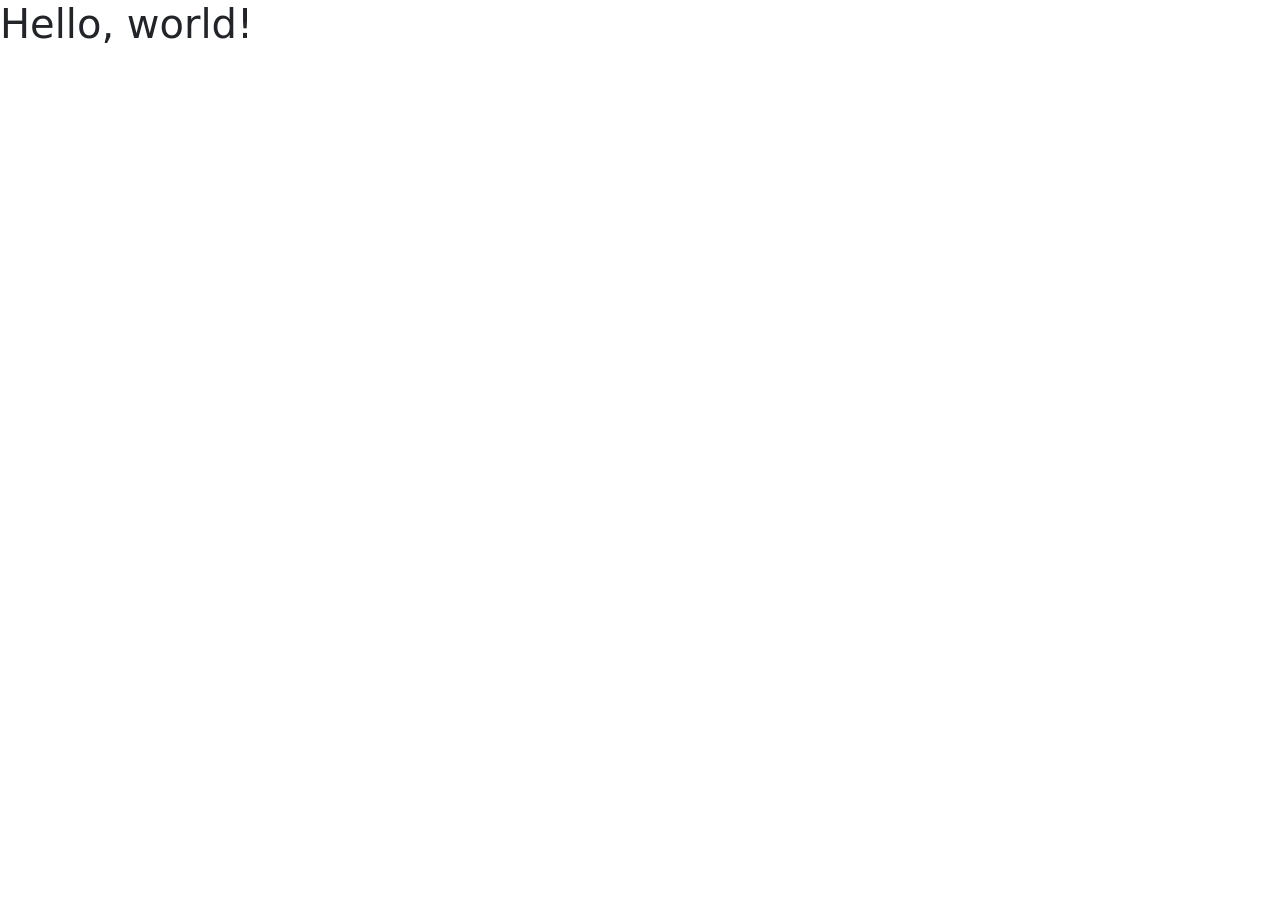
==== index.html @ f5ea0064 "Add initial HTML and CSS files for story" ====
<!doctype html>
<html lang="en">
  <head>
    <meta charset="utf-8" />
    <meta name="viewport" content="width=device-width, initial-scale=1" />
    <title>Bootstrap demo</title>
    <link
      href="https://cdn.jsdelivr.net/npm/bootstrap@5.3.8/dist/css/bootstrap.min.css"
      rel="stylesheet"
      integrity="sha384-sRIl4kxILFvY47J16cr9ZwB07vP4J8+LH7qKQnuqkuIAvNWLzeN8tE5YBujZqJLB"
      crossorigin="anonymous"
    />
    <style>
      body {
        
      }
      h1 {

      }
    </style>
  </head>
  <body>
    <h1>Hello, world!</h1>
    <script
      src="https://cdn.jsdelivr.net/npm/bootstrap@5.3.8/dist/js/bootstrap.bundle.min.js"
      integrity="sha384-FKyoEForCGlyvwx9Hj09JcYn3nv7wiPVlz7YYwJrWVcXK/BmnVDxM+D2scQbITxI"
      crossorigin="anonymous"
    ></script>
  </body>
</html>
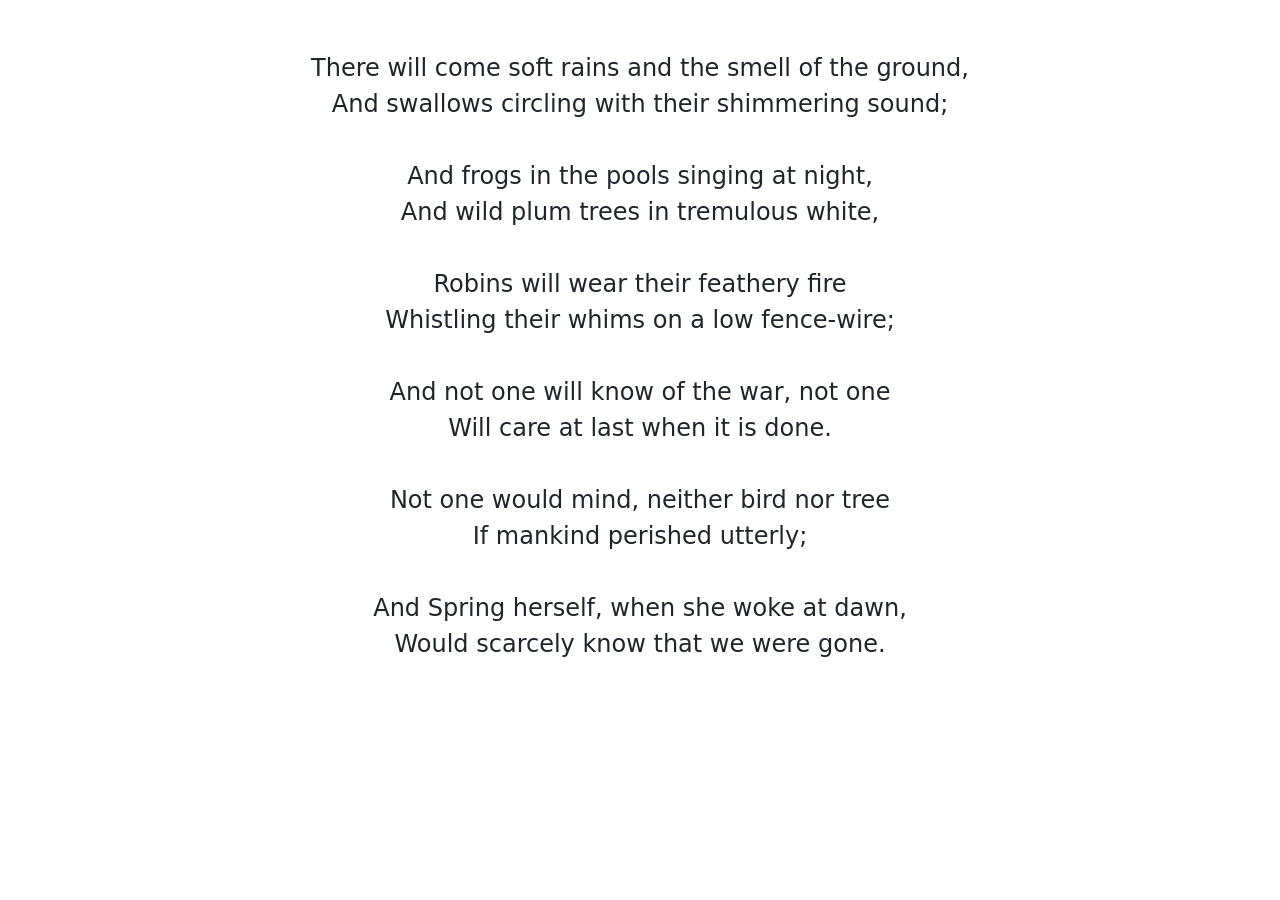
==== commit 0f5974db: "Update title and content in index.html" ====
--- a/index.html
+++ b/index.html
@@ -3,7 +3,7 @@
   <head>
     <meta charset="utf-8" />
     <meta name="viewport" content="width=device-width, initial-scale=1" />
-    <title>Bootstrap demo</title>
+    <title>There Will Come Soft Rains</title>
     <link
       href="https://cdn.jsdelivr.net/npm/bootstrap@5.3.8/dist/css/bootstrap.min.css"
       rel="stylesheet"
@@ -14,13 +14,33 @@
       body {
         
       }
-      h1 {
-
+      p {
+        text-align: center;
+        margin: 50px auto;
+        font-size: 1.5rem;
       }
     </style>
   </head>
   <body>
-    <h1>Hello, world!</h1>
+    <p>
+      There will come soft rains and the smell of the ground,
+<br>And swallows circling with their shimmering sound;
+
+<br><br>And frogs in the pools singing at night,
+<br>And wild plum trees in tremulous white,
+
+<br><br>Robins will wear their feathery fire
+<br>Whistling their whims on a low fence-wire;
+
+<br><br>And not one will know of the war, not one
+<br>Will care at last when it is done.
+
+<br><br>Not one would mind, neither bird nor tree
+<br>If mankind perished utterly;
+
+<br><br>And Spring herself, when she woke at dawn,
+<br>Would scarcely know that we were gone.
+    </p>
     <script
       src="https://cdn.jsdelivr.net/npm/bootstrap@5.3.8/dist/js/bootstrap.bundle.min.js"
       integrity="sha384-FKyoEForCGlyvwx9Hj09JcYn3nv7wiPVlz7YYwJrWVcXK/BmnVDxM+D2scQbITxI"
